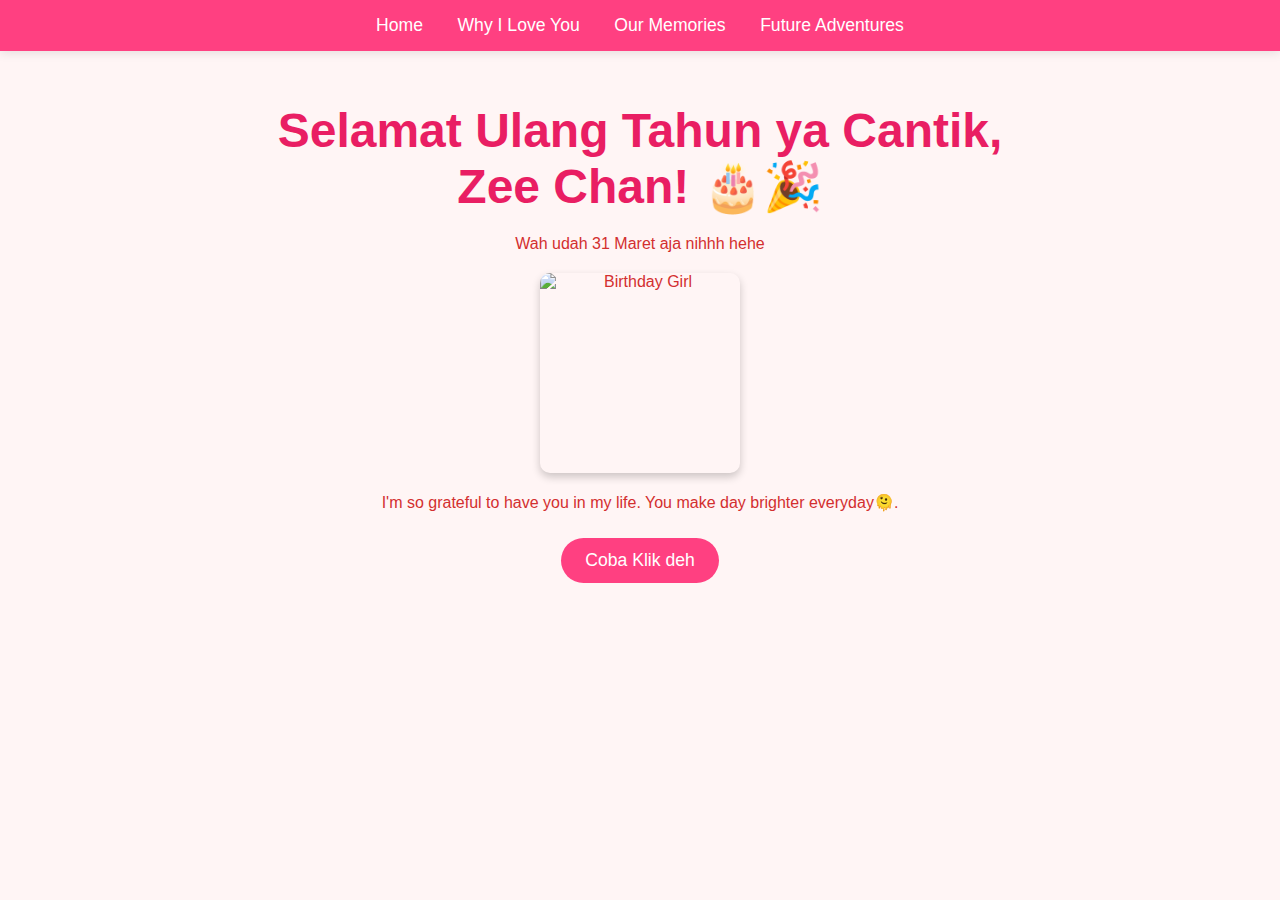
==== index.html @ 80cef7ac "Add files via upload" ====
<!DOCTYPE html>
<html lang="en">
  <head>
    <meta charset="UTF-8" />
    <meta name="viewport" content="width=device-width, initial-scale=1.0" />
    <title>Happy Birthday, My Zee!</title>
    <link rel="stylesheet" href="styles.css" />
  </head>
  <body>
    
    <div class="navbar-container"></div>

    <div class="container">
      <h1>Selamat Ulang Tahun ya Cantik, Zee Chan! 🎂🎉</h1>
      <p>Wah udah 31 Maret aja nihhh hehe</p>

      <img src="img/IMG_20250214_190240.jpg" alt="Birthday Girl" class="photo" />

      <p>
        I'm so grateful to have you in my life. You make day brighter everyday🫠.
      </p>

      <button onclick="showMessage()">Coba Klik deh</button>

      <div id="specialMessage" class="hidden">
        <p>Selamat Ulang Tahun ke yang 21 ya cantik!!!</p>
        <p>Semoga di umur ke 21 yang ini, kamu mendapat lebih banyak berkat dan kebahagiaan dengan aku ya sayang</p>
        <p>Forever yours,<br />Julius</p>
      </div>
    </div>

    <script src="script.js"></script>


  </body>
</html>
---- styles.css ----
/* Shared Styles */
body {
    font-family: 'Arial', sans-serif;
    margin: 0;
    padding: 0;
    background-color: #fff5f5;
    color: #d32f2f;
    text-align: center;
  }
  
  .container {
    max-width: 800px;
    margin: 0 auto;
    padding: 20px;
  }
  
  .navbar {
    background-color: #ff4081;
    padding: 15px 0;
    box-shadow: 0 2px 10px rgba(0, 0, 0, 0.1);
  }
  
  .navbar a {
    color: white;
    text-decoration: none;
    margin: 0 15px;
    font-size: 1.1em;
    transition: all 0.3s;
  }
  
  .navbar a:hover {
    color: #ffeb3b;
  }
  
  h1 {
    font-size: 3em;
    margin-bottom: 20px;
    color: #e91e63;
  }
  
  .photo {
    width: 200px;
    height: 200px;
    border-radius: 10px;
    object-fit: cover;
    display: block; /* Added */
    margin: 20px auto; /* Changed from margin: 20px */
    box-shadow: 0 4px 8px rgba(0, 0, 0, 0.2);
    transition: transform 0.3s;
  }
  
  .photo:hover {
    transform: scale(1.05);
  }
  
  button {
    background-color: #ff4081;
    color: white;
    border: none;
    padding: 12px 24px;
    font-size: 1.1em;
    border-radius: 30px;
    cursor: pointer;
    margin: 10px;
    transition: all 0.3s;
  }
  
  button:hover {
    background-color: #d81b60;
    transform: scale(1.05);
  }

  .button-container {
    text-align: center;
    margin: 20px 0;
  }
  
  .hidden {
    display: none;
    animation: fadeIn 1s;
  }
  
  @keyframes fadeIn {
    from { opacity: 0; }
    to { opacity: 1; }
  }
  
  /* Memory Gallery Grid */
  .gallery {
    display: grid;
    grid-template-columns: repeat(auto-fill, minmax(200px, 1fr));
    gap: 15px;
    margin: 20px 0;
  }
  
  /* Love Reasons List */
  .love-reasons {
    text-align: left;
    max-width: 600px;
    margin: 0 auto;
  }
  
  .love-reasons li {
    margin: 15px 0;
    font-size: 1.2em;
    list-style-type: "❤️ ";
  }
  
  /* Future Adventures Cards */
  .adventure-card {
    background: white;
    border-radius: 10px;
    padding: 20px;
    margin: 20px auto;
    max-width: 500px;
    box-shadow: 0 4px 8px rgba(0, 0, 0, 0.1);
  }


  /* Spotify Player Styling */
  .spotify-container {
    max-width: 500px;
    margin: 20px auto;
    padding: 10px;
  }
  
  .song-message {
    font-style: italic;
    margin-top: 15px;
    color: #e91e63;
    text-align: center;
    font-size: 1.1em;
  }
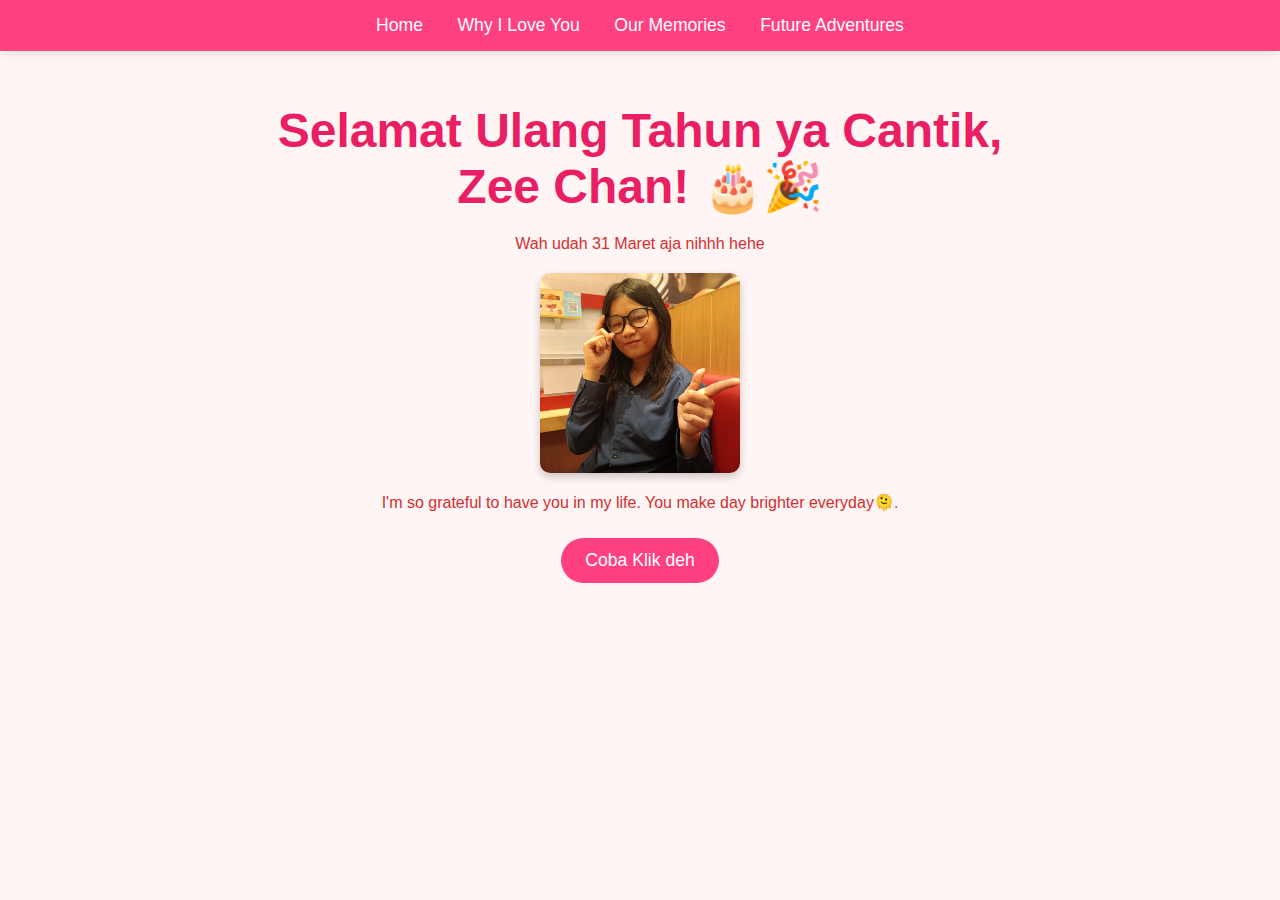
==== commit e0afa114: "Update index.html" ====
--- a/index.html
+++ b/index.html
@@ -4,6 +4,7 @@
     <meta charset="UTF-8" />
     <meta name="viewport" content="width=device-width, initial-scale=1.0" />
     <title>Happy Birthday, My Zee!</title>
+    <link rel="icon" href="img/testes.png" type="image/x-icon">
     <link rel="stylesheet" href="styles.css" />
   </head>
   <body>
